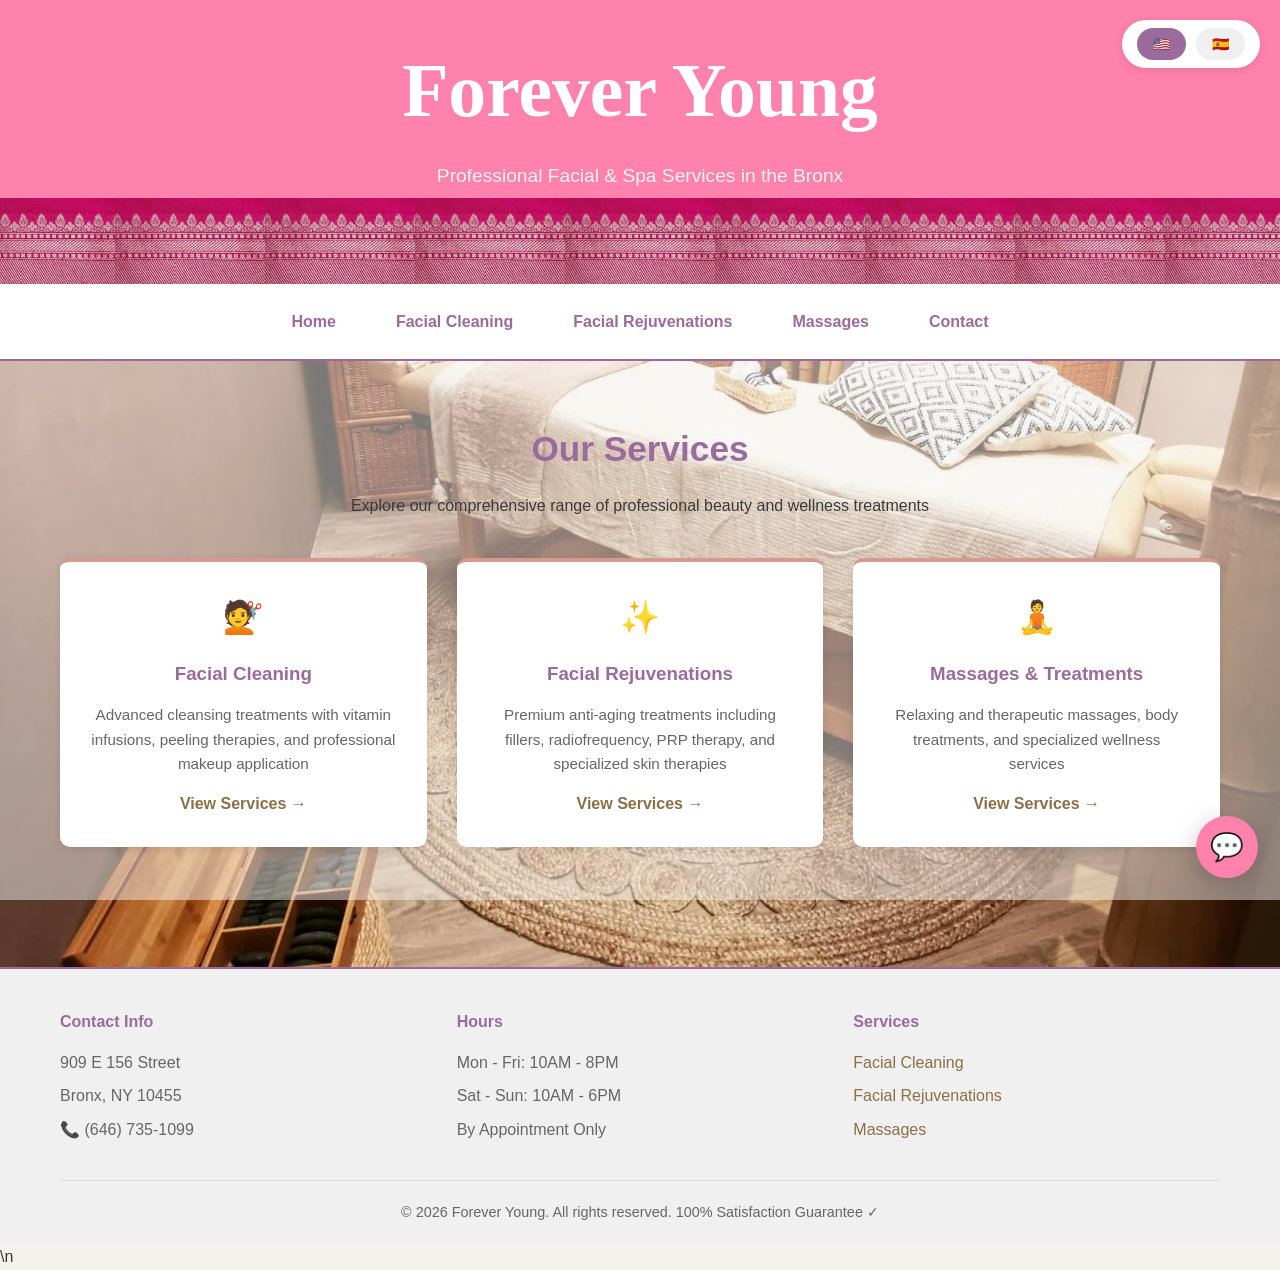
==== index.html @ a243d4e8 "Load chatbot on Forever Young pages" ====
<!DOCTYPE html>
<html lang="en">
<head>
    <meta charset="UTF-8">
    <meta name="viewport" content="width=device-width, initial-scale=1.0">
    <title>Forever Young | Professional Facial & Spa Services</title>
    <style>
        @import url('https://fonts.cdnfonts.com/css/marcelle-script');
        * {
            margin: 0;
            padding: 0;
            box-sizing: border-box;
        }

        :root {
            --primary-color: #9b6b9e;
            --secondary-color: #d4998f;
            --accent-color: #8b6f47;
            --light-bg: #f5f1ec;
            --dark-text: #3a3a3a;
            --light-text: #666666;
            --white: #ffffff;
            --success: #78c850;
        }

        html {
            scroll-behavior: smooth;
        }

        body {
            background: linear-gradient(rgba(245, 241, 236, 0.5), rgba(245, 241, 236, 0.5)), url("./bg-home.png") center/cover no-repeat fixed;
            background-attachment: fixed;
            font-family: 'Segoe UI', Tahoma, Geneva, Verdana, sans-serif;
            line-height: 1.6;
            color: var(--dark-text);
            background-color: var(--light-bg);
        }

        .container {
            max-width: 1200px;
            margin: 0 auto;
            padding: 0 20px;
        }

        /* Language Switcher */
        .language-switcher {
            position: fixed;
            top: 20px;
            right: 20px;
            z-index: 1000;
            background: white;
            border-radius: 50px;
            padding: 8px 15px;
            box-shadow: 0 2px 10px rgba(0,0,0,0.1);
            display: flex;
            gap: 10px;
        }

        .lang-btn {
            padding: 8px 16px;
            border: none;
            border-radius: 25px;
            cursor: pointer;
            font-weight: 600;
            font-size: 14px;
            transition: all 0.3s ease;
            background: #f0f0f0;
            color: #333;
        }

        .lang-btn.active {
            background: #9b6b9e;
            color: white;
        }

        .lang-btn:hover {
            transform: scale(1.05);
        }

        .es { display: none; }
        .es.active { display: revert; }
        .en { display: block; }
        .en.hidden { display: none; }

        /* Header */
        header {
            background: #FE82AC;
            color: white;
            padding: 30px 0 92px;
            text-align: center;
            position: relative;
            overflow: hidden;
        }

        header::after {
            content: "";
            position: absolute;
            left: 0;
            right: 0;
            bottom: 0;
            height: 86px;
            background-image: url("./header-pattern.svg?v=2");
            background-repeat: repeat-x;
            background-position: center bottom;
            background-size: auto 86px;
        }

        header h1 {
            color: white;
            font-family: 'Marcelle Script', 'Brush Script MT', cursive;
            font-size: 4.73rem;
            margin-bottom: 10px;
            font-weight: 700;
        }

        header p {
            font-size: 1.2rem;
            font-weight: 300;
            opacity: 0.9;
        }

        /* Navigation */
        nav {
            background: white;
            border-bottom: 2px solid var(--primary-color);
            padding: 15px 0;
            position: sticky;
            top: 0;
            z-index: 100;
        }

        nav ul {
            list-style: none;
            display: flex;
            justify-content: center;
            gap: 30px;
            flex-wrap: wrap;
        }

        nav a {
            color: var(--primary-color);
            text-decoration: none;
            font-weight: 600;
            padding: 10px 15px;
            border-radius: 5px;
            transition: all 0.3s ease;
        }

        nav a:hover {
            background: var(--primary-color);
            color: white;
        }

        /* Services Section */
        .services {
            padding: 60px 0;
            text-align: center;
        }

        .services h2 {
            color: var(--primary-color);
            font-size: 2.2rem;
            margin-bottom: 15px;
        }

        .services-grid {
            display: grid;
            grid-template-columns: repeat(auto-fit, minmax(300px, 1fr));
            gap: 30px;
            margin-top: 40px;
        }

        .service-card {
            background: white;
            padding: 30px;
            border-radius: 10px;
            border-top: 4px solid var(--secondary-color);
            transition: transform 0.3s ease;
            box-shadow: 0 2px 8px rgba(0,0,0,0.1);
        }

        .service-card:hover {
            transform: translateY(-5px);
            box-shadow: 0 5px 15px rgba(0,0,0,0.15);
        }

        .service-card h3 {
            color: var(--primary-color);
            margin-bottom: 15px;
        }

        .service-card p {
            color: var(--light-text);
            margin-bottom: 15px;
            font-size: 0.95rem;
        }

        .view-link {
            color: var(--accent-color);
            text-decoration: none;
            font-weight: 600;
            transition: color 0.3s;
        }

        .view-link:hover {
            color: var(--primary-color);
        }

        /* Footer */
        footer {
            background: #f0f0f0;
            padding: 40px 0 20px;
            margin-top: 60px;
            border-top: 2px solid var(--primary-color);
        }

        .footer-content {
            display: grid;
            grid-template-columns: repeat(auto-fit, minmax(250px, 1fr));
            gap: 30px;
            margin-bottom: 30px;
        }

        .footer-section h4 {
            color: var(--primary-color);
            margin-bottom: 15px;
        }

        .footer-section p, .footer-section li {
            color: var(--light-text);
            margin-bottom: 8px;
        }

        .footer-section ul {
            list-style: none;
        }

        .footer-section a {
            color: var(--accent-color);
            text-decoration: none;
        }

        .footer-section a:hover {
            text-decoration: underline;
        }

        .footer-bottom {
            text-align: center;
            border-top: 1px solid #ddd;
            padding-top: 20px;
            color: var(--light-text);
            font-size: 0.9rem;
        }

        .emoji { font-size: 2rem; display: block; margin-bottom: 15px; }

        /* Responsive */
        @media (max-width: 768px) {
            header h1 { font-size: 1.8rem; }
            nav ul { gap: 15px; }
            .services h2 { font-size: 1.8rem; }
        }
    </style>
</head>

<body>
    <!-- Language Switcher -->
    <div class="language-switcher">
        <button class="lang-btn active" data-lang="en">🇺🇸</button>
        <button class="lang-btn" data-lang="es">🇪🇸</button>
    </div>

    <!-- Header -->
    <header>
        <div class="en">
            <h1>Forever Young</h1>
            <p>Professional Facial & Spa Services in the Bronx</p>
        </div>
        <div class="es">
            <h1>Forever Young</h1>
            <p>Servicios Profesionales de Faciales y Spa en el Bronx</p>
        </div>
    </header>

    <!-- Navigation -->
    <nav>
        <ul>
            <li><a href="index.html" class="en">Home</a><a href="index.html" class="es">Inicio</a></li>
            <li><a href="facial-cleaning.html" class="en">Facial Cleaning</a><a href="facial-cleaning.html" class="es">Limpieza Facial</a></li>
            <li><a href="facial-rejuvenations.html" class="en">Facial Rejuvenations</a><a href="facial-rejuvenations.html" class="es">Rejuvenecimiento</a></li>
            <li><a href="massages.html" class="en">Massages</a><a href="massages.html" class="es">Masajes</a></li>
            <li><a href="contact.html" class="en">Contact</a><a href="contact.html" class="es">Contacto</a></li>
        </ul>
    </nav>

    <!-- Main Content -->
    <main>
        <!-- Services Section -->
        <section class="services">
            <div class="container">
                <h2 class="en">Our Services</h2>
                <h2 class="es">Nuestros Servicios</h2>
                <p class="en">Explore our comprehensive range of professional beauty and wellness treatments</p>
                <p class="es">Explore nuestra gama completa de tratamientos profesionales de belleza y bienestar</p>

                <div class="services-grid">
                    <div class="service-card">
                        <span class="emoji">💇</span>
                        <h3 class="en">Facial Cleaning</h3>
                        <h3 class="es">Limpieza Facial</h3>
                        <p class="en">Advanced cleansing treatments with vitamin infusions, peeling therapies, and professional makeup application</p>
                        <p class="es">Tratamientos avanzados de limpieza con infusiones de vitaminas, terapias de peeling y aplicación de maquillaje profesional</p>
                        <a href="facial-cleaning.html" class="view-link en">View Services →</a>
                        <a href="facial-cleaning.html" class="view-link es">Ver Servicios →</a>
                    </div>

                    <div class="service-card">
                        <span class="emoji">✨</span>
                        <h3 class="en">Facial Rejuvenations</h3>
                        <h3 class="es">Rejuvenecimiento Facial</h3>
                        <p class="en">Premium anti-aging treatments including fillers, radiofrequency, PRP therapy, and specialized skin therapies</p>
                        <p class="es">Tratamientos premium anti-envejecimiento que incluyen rellenos, radiofrecuencia, terapia PRP y terapias especializadas de la piel</p>
                        <a href="facial-rejuvenations.html" class="view-link en">View Services →</a>
                        <a href="facial-rejuvenations.html" class="view-link es">Ver Servicios →</a>
                    </div>

                    <div class="service-card">
                        <span class="emoji">🧘</span>
                        <h3 class="en">Massages & Treatments</h3>
                        <h3 class="es">Masajes y Tratamientos</h3>
                        <p class="en">Relaxing and therapeutic massages, body treatments, and specialized wellness services</p>
                        <p class="es">Masajes relajantes y terapéuticos, tratamientos corporales y servicios especializados de bienestar</p>
                        <a href="massages.html" class="view-link en">View Services →</a>
                        <a href="massages.html" class="view-link es">Ver Servicios →</a>
                    </div>
                </div>
            </div>
        </section>
    </main>

    <!-- Footer -->
    <footer>
        <div class="container">
            <div class="footer-content">
                <div class="footer-section">
                    <h4 class="en">Contact Info</h4>
                    <h4 class="es">Información de Contacto</h4>
                    <p>909 E 156 Street</p>
                    <p>Bronx, NY 10455</p>
                    <p>📞 (646) 735-1099</p>
                </div>

                <div class="footer-section">
                    <h4 class="en">Hours</h4>
                    <h4 class="es">Horario</h4>
                    <p class="en">Mon - Fri: 10AM - 8PM</p>
                    <p class="es">Lun - Vie: 10AM - 8PM</p>
                    <p class="en">Sat - Sun: 10AM - 6PM</p>
                    <p class="es">Sáb - Dom: 10AM - 6PM</p>
                    <p class="en">By Appointment Only</p>
                    <p class="es">Solo por Cita</p>
                </div>

                <div class="footer-section">
                    <h4 class="en">Services</h4>
                    <h4 class="es">Servicios</h4>
                    <ul>
                        <li><a href="facial-cleaning.html" class="en">Facial Cleaning</a><a href="facial-cleaning.html" class="es">Limpieza Facial</a></li>
                        <li><a href="facial-rejuvenations.html" class="en">Facial Rejuvenations</a><a href="facial-rejuvenations.html" class="es">Rejuvenecimiento</a></li>
                        <li><a href="massages.html" class="en">Massages</a><a href="massages.html" class="es">Masajes</a></li>
                    </ul>
                </div>
            </div>

            <div class="footer-bottom">
                <p class="en">&copy; 2026 Forever Young. All rights reserved. 100% Satisfaction Guarantee ✓</p>
                <p class="es">&copy; 2026 Forever Young. Todos los derechos reservados. 100% Garantía de Satisfacción ✓</p>
            </div>
        </div>
    </footer>

    <script>
        function switchLanguage(lang) {
            // Hide/show content based on language
            document.querySelectorAll('.en, .es').forEach(el => {
                el.classList.remove('active', 'hidden');
            });

            if (lang === 'en') {
                document.querySelectorAll('.en').forEach(el => el.classList.remove('hidden'));
                document.querySelectorAll('.es').forEach(el => el.classList.add('hidden'));
            } else if (lang === 'es') {
                document.querySelectorAll('.es').forEach(el => el.classList.add('active'));
                document.querySelectorAll('.en').forEach(el => el.classList.add('hidden'));
            }

            // Update toggle button states
            document.querySelectorAll('.lang-btn').forEach(btn => {
                if (btn.dataset.lang === lang) {
                    btn.classList.add('active');
                } else {
                    btn.classList.remove('active');
                }
            });

            localStorage.setItem('preferredLanguage', lang);
        }

        // Wait for DOM to be ready
        if (document.readyState === 'loading') {
            document.addEventListener('DOMContentLoaded', function() {
                const saved = localStorage.getItem('preferredLanguage') || 'en';
                switchLanguage(saved);
            });
        } else {
            const saved = localStorage.getItem('preferredLanguage') || 'en';
            switchLanguage(saved);
        }

        // Toggle button click handlers
        document.querySelectorAll('.lang-btn').forEach(btn => {
            btn.addEventListener('click', function() {
                switchLanguage(this.dataset.lang);
            });
        });
    </script>
    <script src="chatbot.js"></script>\n</body>
</html>
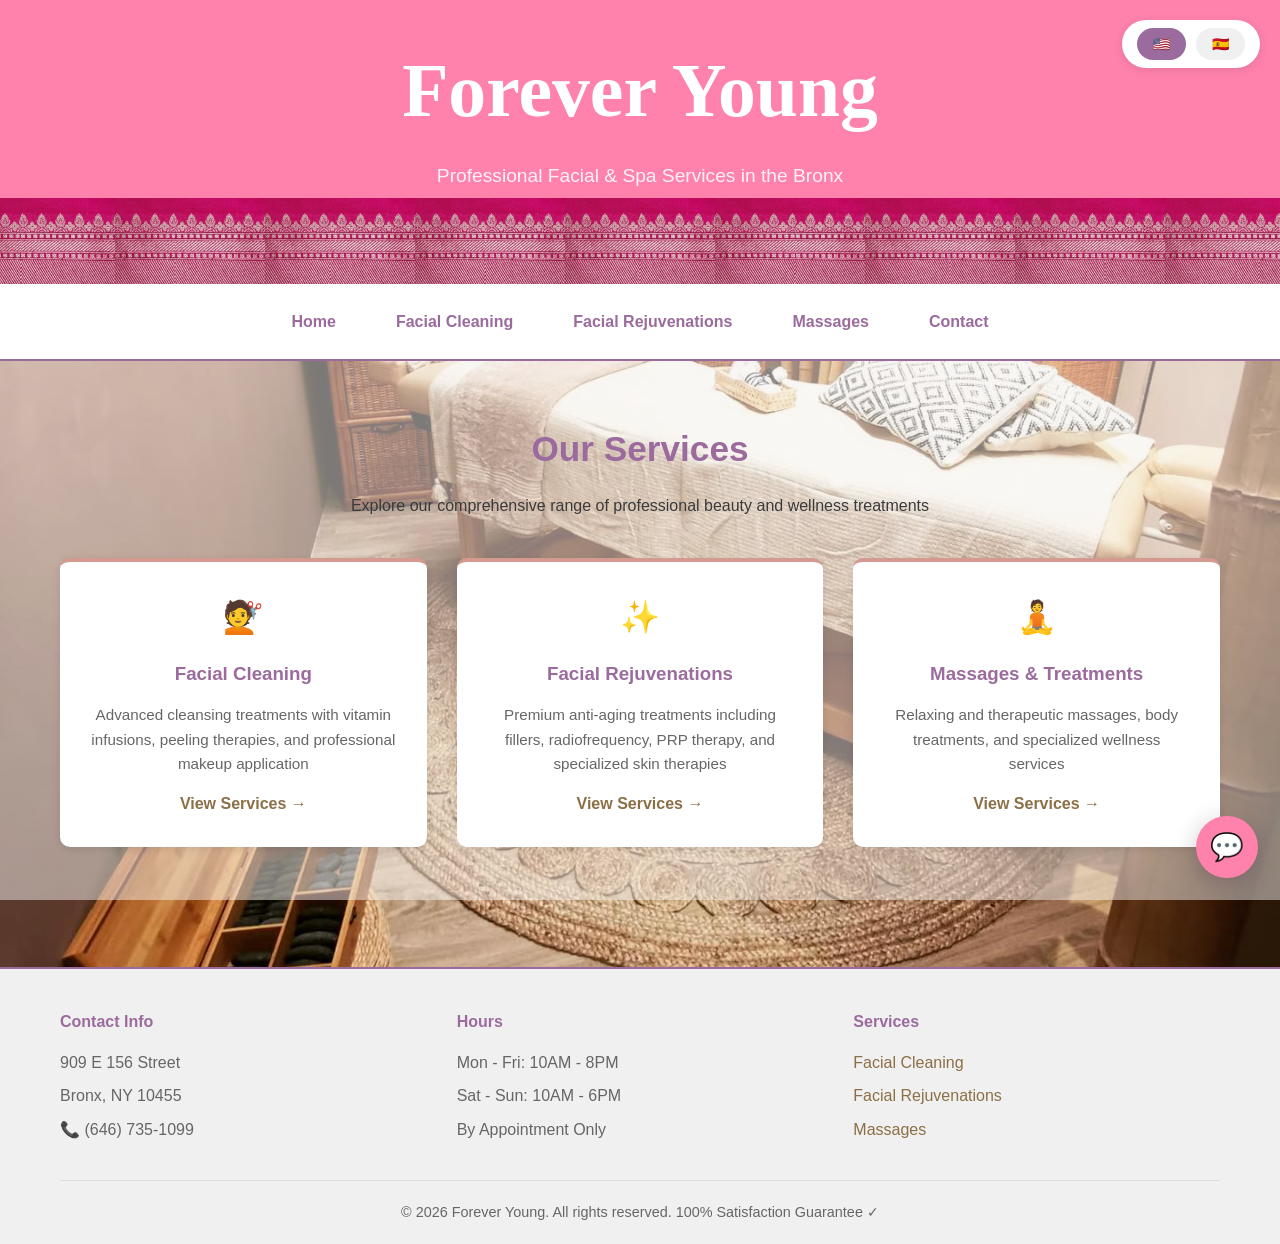
==== commit 8bfbbae9: "Clean chatbot script markup" ====
--- a/index.html
+++ b/index.html
@@ -424,5 +424,6 @@
             });
         });
     </script>
-    <script src="chatbot.js"></script>\n</body>
+    <script src="chatbot.js"></script>
+</body>
 </html>
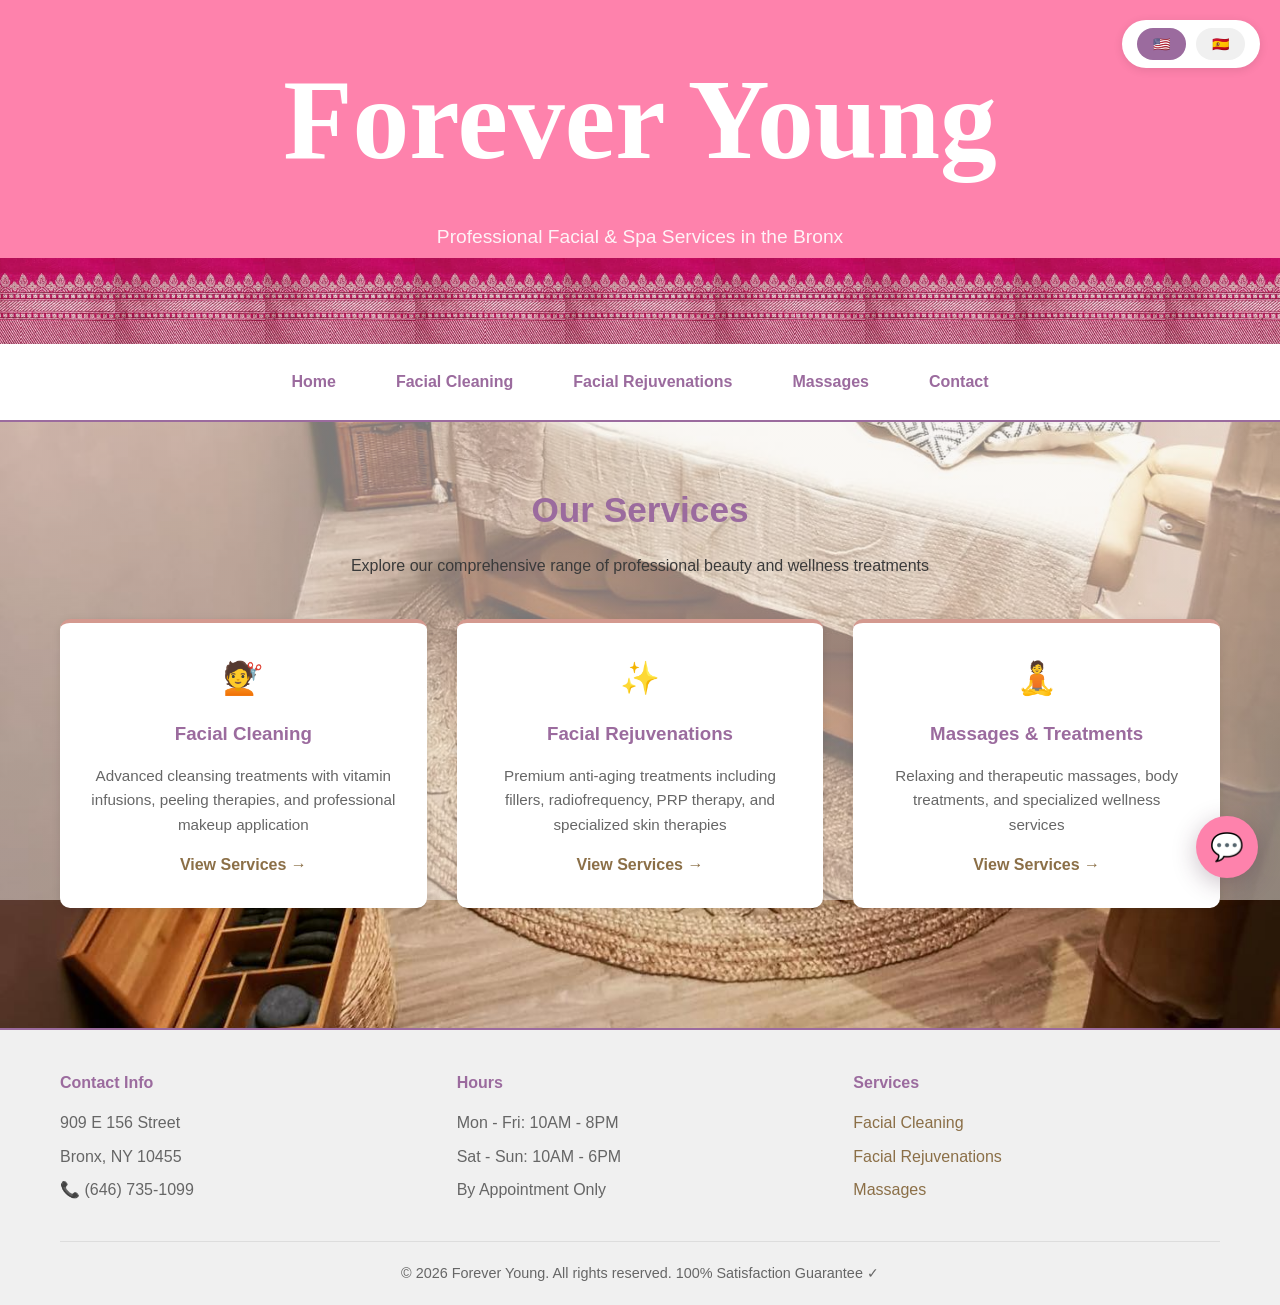
==== commit f07dec1b: "Increase Forever Young heading size by 50%" ====
--- a/index.html
+++ b/index.html
@@ -108,7 +108,7 @@
         header h1 {
             color: white;
             font-family: 'Marcelle Script', 'Brush Script MT', cursive;
-            font-size: 4.73rem;
+            font-size: 7.095rem;
             margin-bottom: 10px;
             font-weight: 700;
         }
@@ -256,9 +256,9 @@
 
         /* Responsive */
         @media (max-width: 768px) {
-            header h1 { font-size: 1.8rem; }
+            header h1 { font-size: 2.7rem; }
             nav ul { gap: 15px; }
-            .services h2 { font-size: 1.8rem; }
+            .services h2 { font-size: 2.7rem; }
         }
     </style>
 </head>
@@ -424,6 +424,6 @@
             });
         });
     </script>
-    <script src="chatbot.js"></script>
+    <script src="chatbot.js?v=7"></script>
 </body>
 </html>
